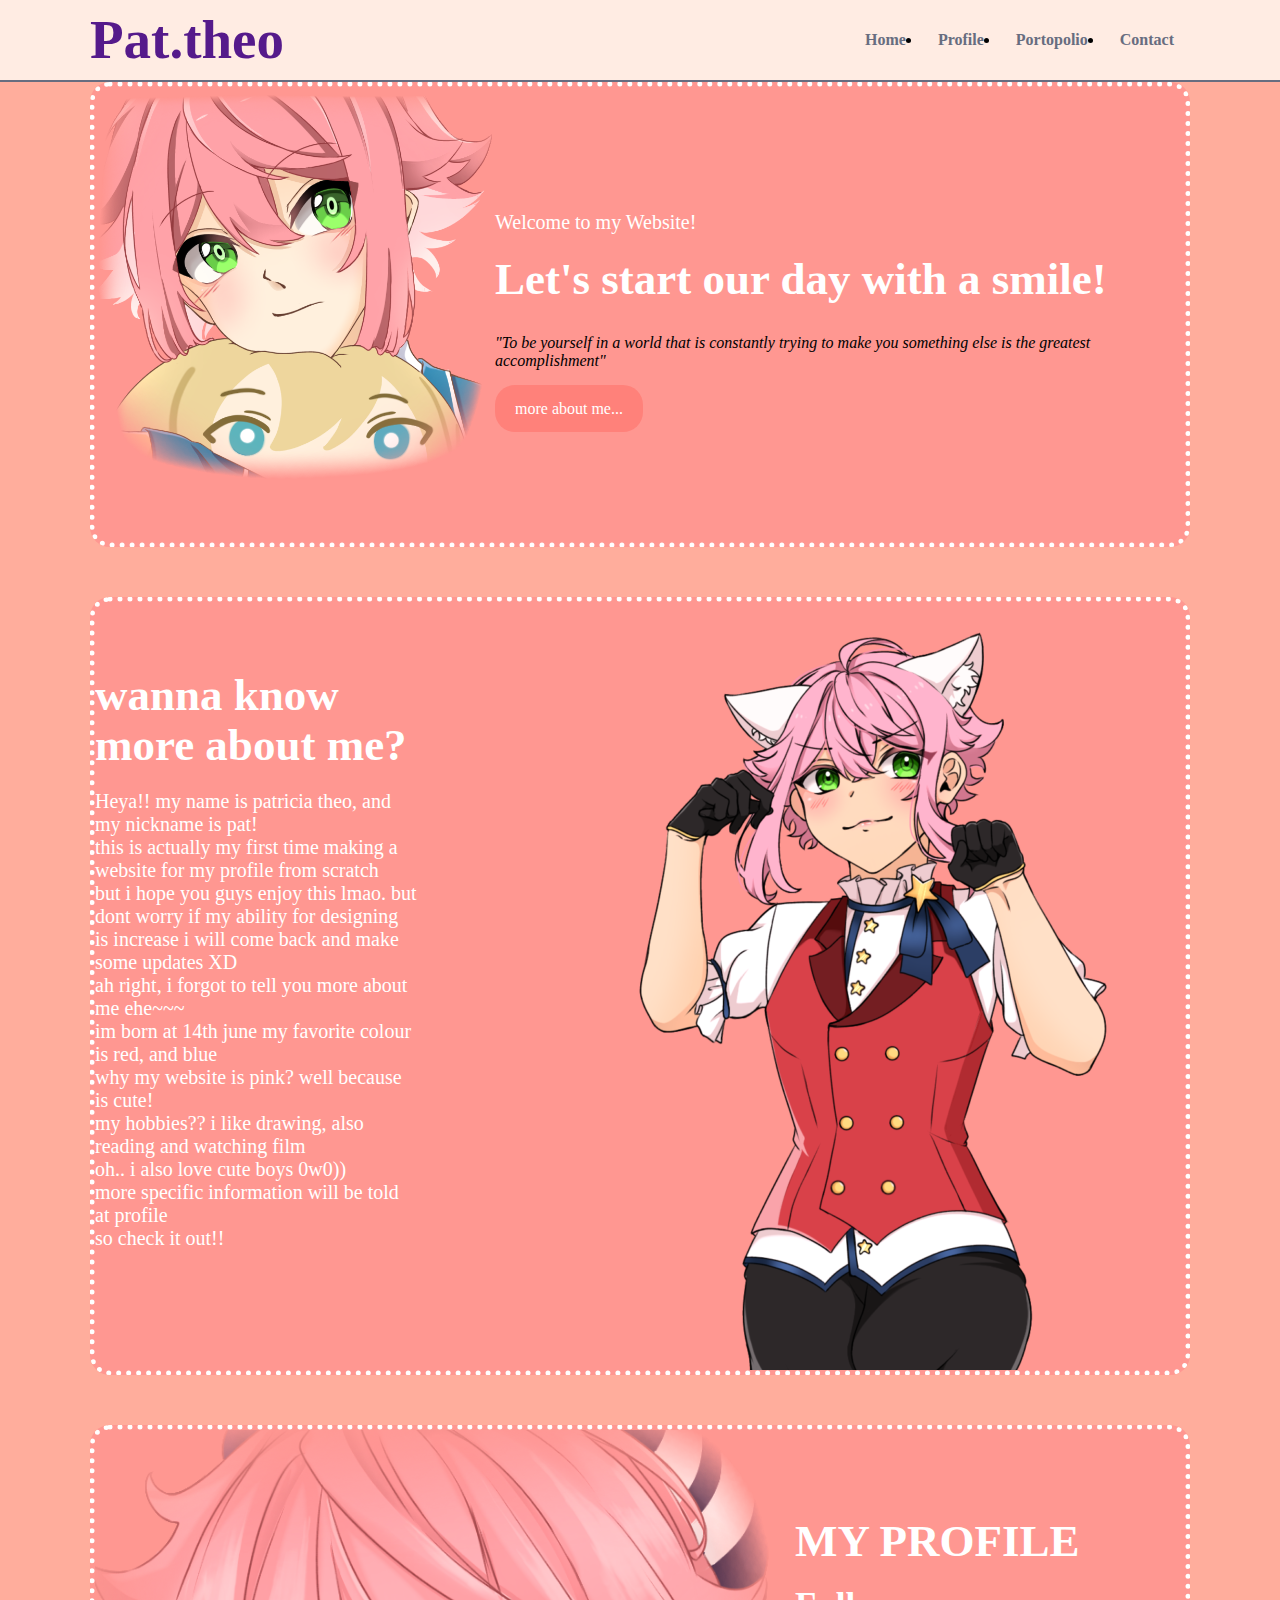
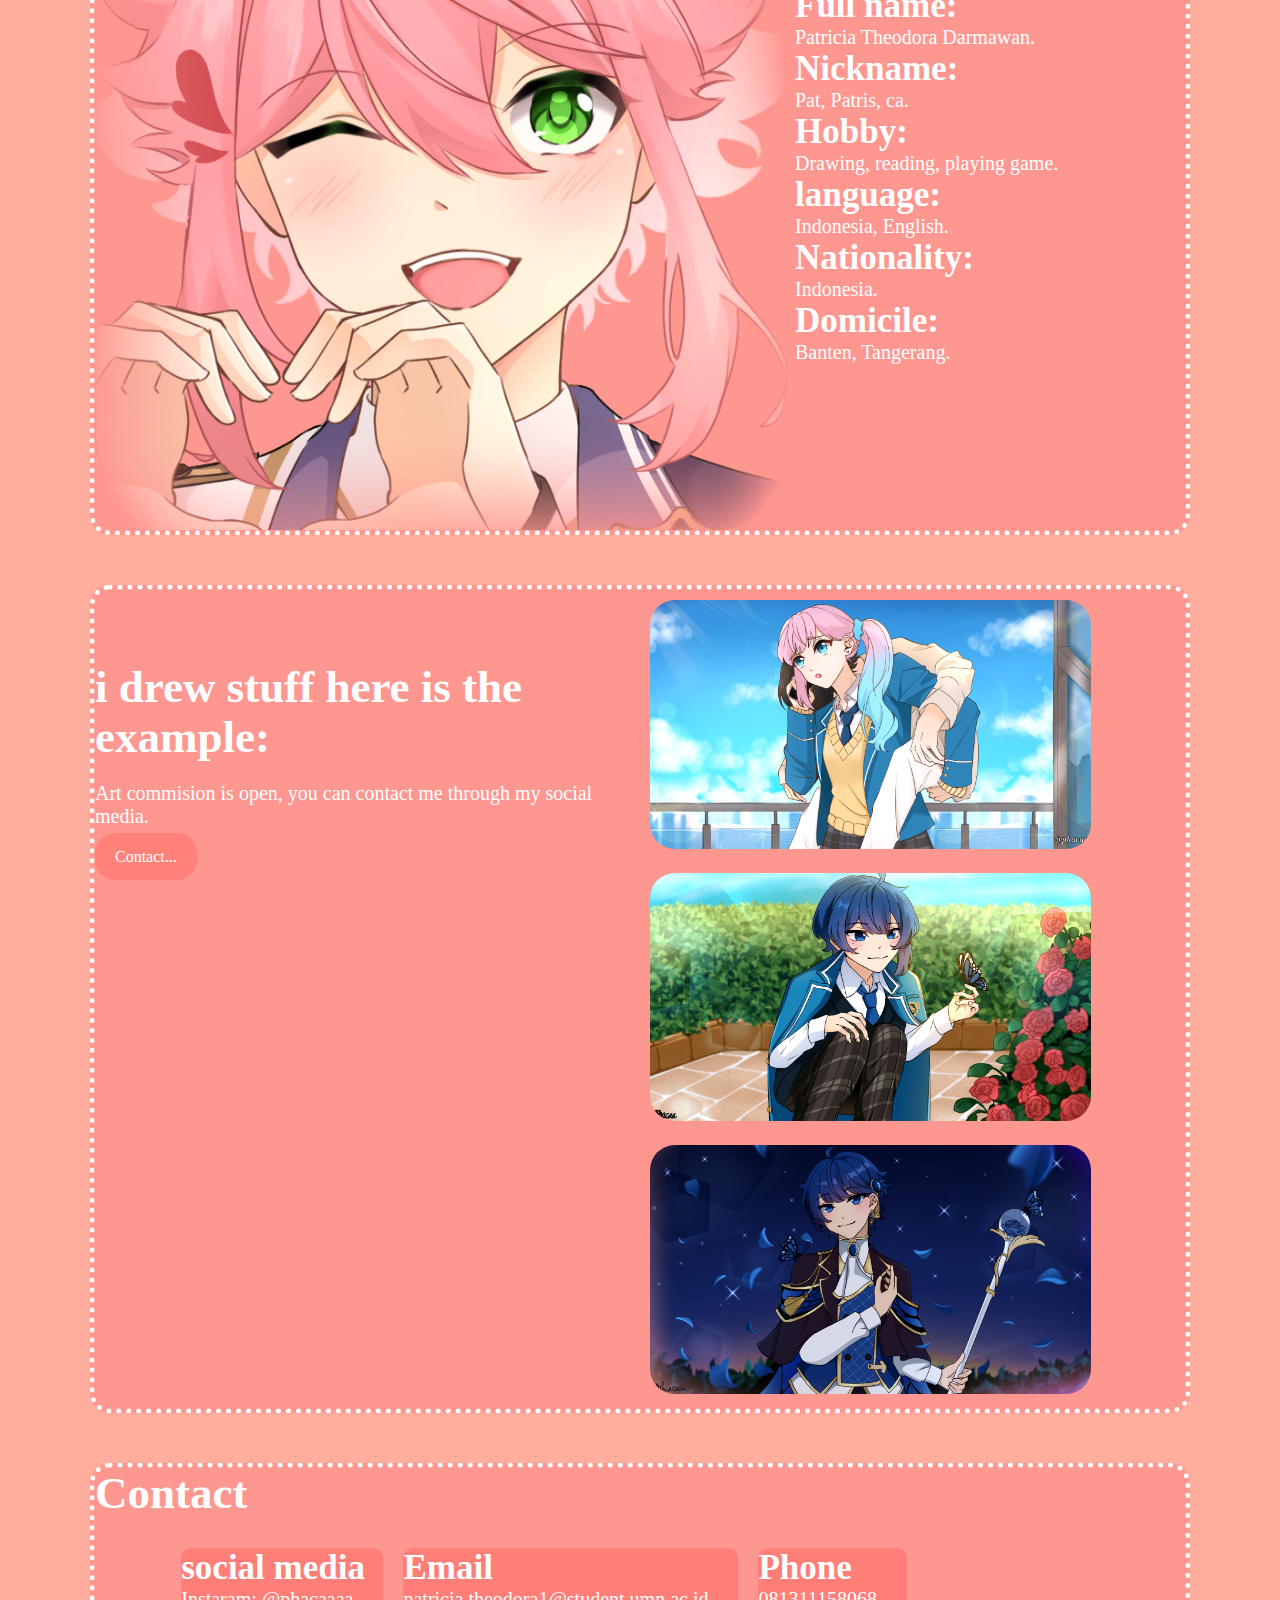
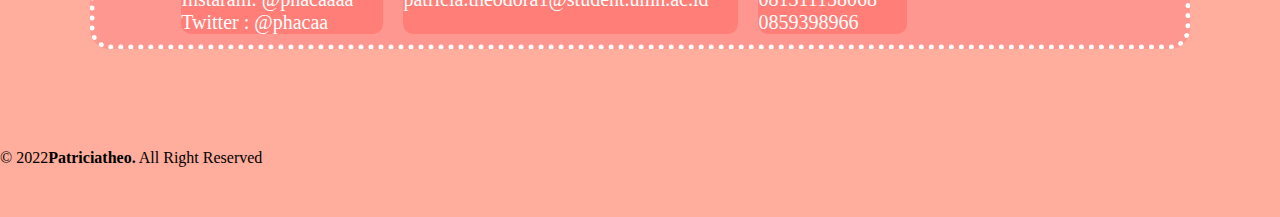
==== index.html @ 2d65d1cf "initialcommit" ====
<!DOCTYPE html>
<html lang="en">
<head>
    <title>INTRODUCTION!!!</title>
    <link rel="stylesheet" href="style.css"/>
</head>
<body>
    <nav>
        <div class="awal">
            <div class="logo"><a href=''>Pat.theo</a></div>
                <div class="menu">
                    <ul>
                        <li><a href="#home">Home</a></li>
                        <li><a href="#profile">Profile</a></li>
                        <li><a href="#portopolio">Portopolio</a></li>
                        <li><a href="#contact">Contact</a></li>
                    </ul>
                </div>
            </div>  
    </nav>
    <div class="awal">
        <!--home-->
        <section id="home">
           <br>
           <br>
            <img width="400px" height="400px" src="gambar/02.png"/>
            <div id="kolom">
                <br> <br> <br>
                <p class="decs">Welcome to my Website!</p>
                <h2>Let's start our day with a smile!</h2>
                <p><i>"To be yourself in a world that is constantly trying to make you something else is the greatest accomplishment"</i></p>
                <p><a href="#more" class ="tombol-pink">more about me...</a></p>
                <br> <br> <br>
            </div>
        </section>
        <!--more-->
        <section id="more">
            <div id="kolom">
                <br>
                <h2>wanna know more about me?</h2>
                <s> Heya!! my name is patricia theo, and my nickname is pat! <br>
                this is actually my first time making a website for my profile from scratch<br>
                but i hope you guys enjoy this lmao. but dont worry if my ability for designing<br>
                is increase i will come back and make some updates XD<br>
                ah right, i forgot to tell you more about me ehe~~~<br>
                im born at 14th june my favorite colour is red, and blue<br>
                why my website is pink? well because is cute!<br>
                my hobbies?? i like drawing, also reading and watching film<br>
                oh.. i also love cute boys 0w0))<br>
                more specific information will be told at profile<br>
                so check it out!! </s><br>
                <br>
            </div>
            <img src="gambar/03.png">
        </section>
        <!--profile-->
        <section id="profile">
            <img height="700px" src="gambar/04.png">
            <div id="kolom">
                <br>
                <br>
                <h2>MY PROFILE</h2>
                <h3>Full name:</h3>
                <s> Patricia Theodora Darmawan.</s>
                <h3>Nickname:</h3>
                <s> Pat, Patris, ca.</s>
                <h3>Hobby:</h3>
                <s> Drawing, reading, playing game.</s>
                <h3>language:</h3>
                <s>Indonesia, English.</s>
                <h3>Nationality:</h3>
                <s>Indonesia.</s>
                <h3>Domicile:</h3>
                <s>Banten, Tangerang.</s>
                <br>
            </div>
        </section>
        <!--Portopolio-->
        <section id="portopolio">
            <div class="layout">
                <div class="kolom">
                    <br>
                    <br>
                    <br>
                    <br>
                    <h2>i drew stuff here is the example:</h2>
                    <s>Art commision is open, you can contact me through my social media.</s>
                    <p><a href="#contact" class ="tombol-pink">Contact...</a></p>
                </div>
            </div>
            <div class="sample">
                <div class="pic">
                    <img src="gambar/05.png">
                </div>
                <div class="pic">
                    <img src="gambar/07.png">
                </div>
                <div class="pic">
                    <img src="gambar/08.png">
                </div>
            </div>
        </section>
        <!--contact
        -->
        <section id="contact">
            <div class="sosial">
                <h2>Contact</h2>
                <div class="media">
                    <h3>social media</h3>
                    <s>Instaram: @phacaaaa</s><br>
                    <s>Twitter : @phacaa</s>
                </div>
                <div class="media">
                    <h3>Email</h3>
                    <s>patricia.theodora1@student.umn.ac.id</s><br>
                </div>
                <div class="media">
                    <h3>Phone</h3>
                    <s>081311158068</s><br>
                    <s>0859398966</s>
                </div>
            </div>
        </section>
    </div>
    <div id="cp">
        <div class="wrapper">
            &copy; 2022<b>Patriciatheo.</b> All Right Reserved
        </div>
    </div>
</body>
</html>
---- style.css ----
*{
    text-decoration: 0;
    margin: 0;
    padding: 0;
}

body{
 background-color: #ffad9c;
 font-family: Georgia, 'Times New Roman', sans-serif;
}

.awal{
    width: 1100px;
    margin: auto;
    position: relative;
}

.logo {
    font-size:55px;
    font-weight: bold;
    float:left;
    font-family: 'times new roman';
    color: #676d80;
}

.menu{
    float: right;

}

nav {
    width: 100%;
    margin: auto;
    display: flex;
    line-height: 80px;
    position: sticky;
    top: 0;
    background-color:#ffece3;
    z-index: 1;
    border-bottom: 2px solid #676d80;
}
nav ul{
    list-style-type: 0;
    margin: 0;
    padding: 0;
    overflow: hidden;
}

nav ul li {
    float: left;
}

nav ul li a{
    color: #676d80;
    font-weight:bold;
    text-align: center;
    padding: 0px 16px;
    text-decoration: none;
}

nav ul li a:hover{
    text-decoration: underline;
}

section {
    border: 5px solid white;
    border-style: dotted;
    background-color:#ff9791;
    border-radius: 20px;
    margin: auto;
    display: flex;
    margin-bottom: 50px;
}

#kolom{
    margin-top: 50px;
    margin-bottom: 50px;
}

#kolom .decs{
    font-size: 20px;
    font-size: bold;
    font-family: 'Comic Sans MS';
    color: white;
}

h2{
    font-family: 'Comic Sans MS';
    font-weight: 800;
    font-size: 45px;
    margin-bottom: 20px;
    color: white;
    width: 100%;
    line-height: 50px;
}
a.tombol-pink{
    background:#ff817a;
    border-radius: 20px;
    margin-top: 20px;
    padding: 15px 20px;
    color: white;
}

a.tombol-pink:hover{
    background: #f2a4a0;
}

p{
    margin: 10px 0px;
    padding: 10px 0px;
}

s{
    color: white;
    font-family: 'comic sans MS';
    padding-right: 30px;
    font-size: 20px;
}

h3{
    font-family: 'Comic Sans MS';
    font-weight: 800;
    font-size: 35px;
    color: white;
    width: 100%;
}

.layout{
    text-align: left;
    width:100%;
}

.sample{
    width:100%;
    position: relative;
    display: flex;
    flex-wrap: wrap;
}

.pic{
    width:90%;
    margin: 10px;
}

.pic img{
    background-color: #ff817a;
    border-radius: 25px;
    width:90%;
}

.sosial{
    justify-content: center;
    display: flex;
    flex-wrap: wrap;
}

.media{
    background-color: #ff7e78;
    border-radius: 10px;
    margin: 10px;
}


#cp{
    text-align: left;
    width:100%;
    padding:50px 0px;
    margin-top: 50px;
}
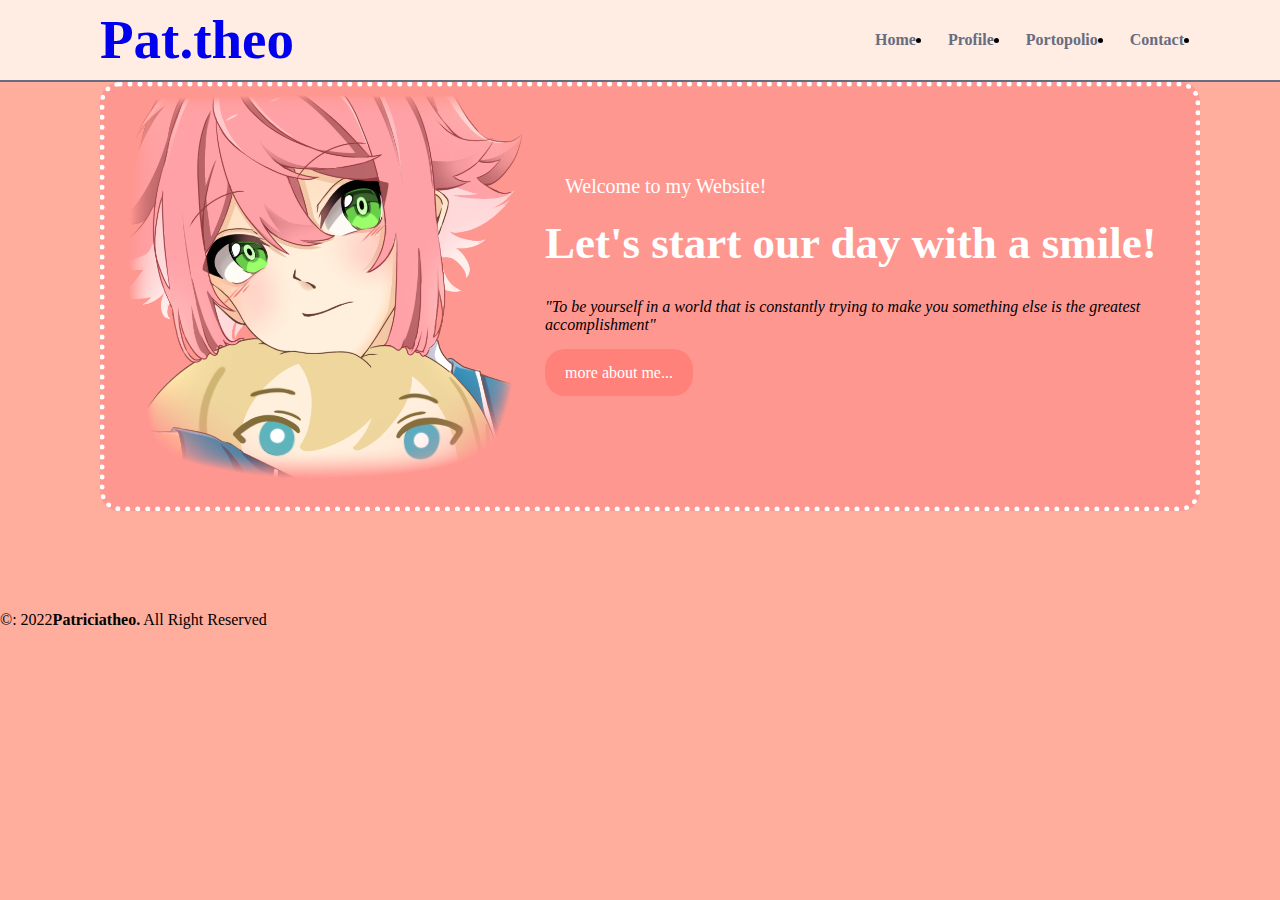
==== commit 0688da16: "initialcommit" ====
--- a/index.html
+++ b/index.html
@@ -7,124 +7,36 @@
 <body>
     <nav>
         <div class="awal">
-            <div class="logo"><a href=''>Pat.theo</a></div>
+            <div class="logo"><a href="index.html">Pat.theo</a></div>
                 <div class="menu">
                     <ul>
-                        <li><a href="#home">Home</a></li>
-                        <li><a href="#profile">Profile</a></li>
-                        <li><a href="#portopolio">Portopolio</a></li>
-                        <li><a href="#contact">Contact</a></li>
+                        <li><a href="index.html">Home</a></li>
+                        <li><a href="profile.html">Profile</a></li>
+                        <li><a href="portopolio.html">Portopolio</a></li>
+                        <li><a href="contact.html">Contact</a></li>
+                        <li></li>
                     </ul>
                 </div>
-            </div>  
+            </div> 
+        </div>
     </nav>
     <div class="awal">
         <!--home-->
         <section id="home">
-           <br>
-           <br>
             <img width="400px" height="400px" src="gambar/02.png"/>
             <div id="kolom">
-                <br> <br> <br>
+                <br>
                 <p class="decs">Welcome to my Website!</p>
                 <h2>Let's start our day with a smile!</h2>
                 <p><i>"To be yourself in a world that is constantly trying to make you something else is the greatest accomplishment"</i></p>
-                <p><a href="#more" class ="tombol-pink">more about me...</a></p>
+                <p><a href="more.html" class ="tombol-pink">more about me...</a></p>
                 <br> <br> <br>
-            </div>
-        </section>
-        <!--more-->
-        <section id="more">
-            <div id="kolom">
-                <br>
-                <h2>wanna know more about me?</h2>
-                <s> Heya!! my name is patricia theo, and my nickname is pat! <br>
-                this is actually my first time making a website for my profile from scratch<br>
-                but i hope you guys enjoy this lmao. but dont worry if my ability for designing<br>
-                is increase i will come back and make some updates XD<br>
-                ah right, i forgot to tell you more about me ehe~~~<br>
-                im born at 14th june my favorite colour is red, and blue<br>
-                why my website is pink? well because is cute!<br>
-                my hobbies?? i like drawing, also reading and watching film<br>
-                oh.. i also love cute boys 0w0))<br>
-                more specific information will be told at profile<br>
-                so check it out!! </s><br>
-                <br>
-            </div>
-            <img src="gambar/03.png">
-        </section>
-        <!--profile-->
-        <section id="profile">
-            <img height="700px" src="gambar/04.png">
-            <div id="kolom">
-                <br>
-                <br>
-                <h2>MY PROFILE</h2>
-                <h3>Full name:</h3>
-                <s> Patricia Theodora Darmawan.</s>
-                <h3>Nickname:</h3>
-                <s> Pat, Patris, ca.</s>
-                <h3>Hobby:</h3>
-                <s> Drawing, reading, playing game.</s>
-                <h3>language:</h3>
-                <s>Indonesia, English.</s>
-                <h3>Nationality:</h3>
-                <s>Indonesia.</s>
-                <h3>Domicile:</h3>
-                <s>Banten, Tangerang.</s>
-                <br>
-            </div>
-        </section>
-        <!--Portopolio-->
-        <section id="portopolio">
-            <div class="layout">
-                <div class="kolom">
-                    <br>
-                    <br>
-                    <br>
-                    <br>
-                    <h2>i drew stuff here is the example:</h2>
-                    <s>Art commision is open, you can contact me through my social media.</s>
-                    <p><a href="#contact" class ="tombol-pink">Contact...</a></p>
-                </div>
-            </div>
-            <div class="sample">
-                <div class="pic">
-                    <img src="gambar/05.png">
-                </div>
-                <div class="pic">
-                    <img src="gambar/07.png">
-                </div>
-                <div class="pic">
-                    <img src="gambar/08.png">
-                </div>
-            </div>
-        </section>
-        <!--contact
-        -->
-        <section id="contact">
-            <div class="sosial">
-                <h2>Contact</h2>
-                <div class="media">
-                    <h3>social media</h3>
-                    <s>Instaram: @phacaaaa</s><br>
-                    <s>Twitter : @phacaa</s>
-                </div>
-                <div class="media">
-                    <h3>Email</h3>
-                    <s>patricia.theodora1@student.umn.ac.id</s><br>
-                </div>
-                <div class="media">
-                    <h3>Phone</h3>
-                    <s>081311158068</s><br>
-                    <s>0859398966</s>
-                </div>
             </div>
         </section>
     </div>
     <div id="cp">
         <div class="wrapper">
-            &copy; 2022<b>Patriciatheo.</b> All Right Reserved
+            &copy: 2022<b>Patriciatheo.</b> All Right Reserved
         </div>
     </div>
 </body>
--- a/style.css
+++ b/style.css
@@ -10,6 +10,7 @@
 }
 
 .awal{
+    padding-left: 20px;
     width: 1100px;
     margin: auto;
     position: relative;
@@ -20,8 +21,9 @@
     font-weight: bold;
     float:left;
     font-family: 'times new roman';
-    color: #676d80;
-}
+    color: #ff7f63;
+}
+
 
 .menu{
     float: right;
@@ -60,9 +62,11 @@
 
 nav ul li a:hover{
     text-decoration: underline;
+    color:#ff7e78;
 }
 
 section {
+    padding-left: 20px;
     border: 5px solid white;
     border-style: dotted;
     background-color:#ff9791;
@@ -73,11 +77,13 @@
 }
 
 #kolom{
+    padding-left: 20px;
     margin-top: 50px;
     margin-bottom: 50px;
 }
 
 #kolom .decs{
+    padding-left: 20px;
     font-size: 20px;
     font-size: bold;
     font-family: 'Comic Sans MS';
@@ -115,6 +121,7 @@
     font-family: 'comic sans MS';
     padding-right: 30px;
     font-size: 20px;
+    padding-bottom: 10px;
 }
 
 h3{
@@ -125,12 +132,23 @@
     width: 100%;
 }
 
+h4{
+    padding-left: 20px;
+    font-family: 'Comic Sans MS';
+    font-weight: 800;
+    font-size: 30px;
+    color: white;
+    width: 100%;
+}
+
 .layout{
+    padding-left: 20px;
     text-align: left;
     width:100%;
 }
 
 .sample{
+    padding-left: 20px;
     width:100%;
     position: relative;
     display: flex;
@@ -149,17 +167,57 @@
 }
 
 .sosial{
+    padding: 50px;
     justify-content: center;
     display: flex;
     flex-wrap: wrap;
 }
 
 .media{
+    padding: 40px;
     background-color: #ff7e78;
     border-radius: 10px;
     margin: 10px;
 }
 
+.pl{
+    padding: 40px;
+    background-color: #ff7e78;
+    border: #ffece3;
+    border: 5px solid #ffdbd4;
+    border-style: dashed;
+    margin: 10px;
+}
+
+a.tombol-merah{
+    background:#ed5d4a;
+    border-radius: 20px;
+    margin-top: 40px;
+    padding: 5px 20px;
+    color: white;
+}
+
+a.tombol-merah:hover{
+    background: #f2a4a0;
+}
+
+.pict{
+    padding-left: 90px;
+    width:70%;
+}
+
+.pict img{
+    padding-left: 30px;
+    width:70%;
+}
+a.sosialmedia{
+    color: white;
+}
+
+a.sosialmedia:HOVER{
+    color: #d13824;
+    text-decoration: underline;
+}
 
 #cp{
     text-align: left;
